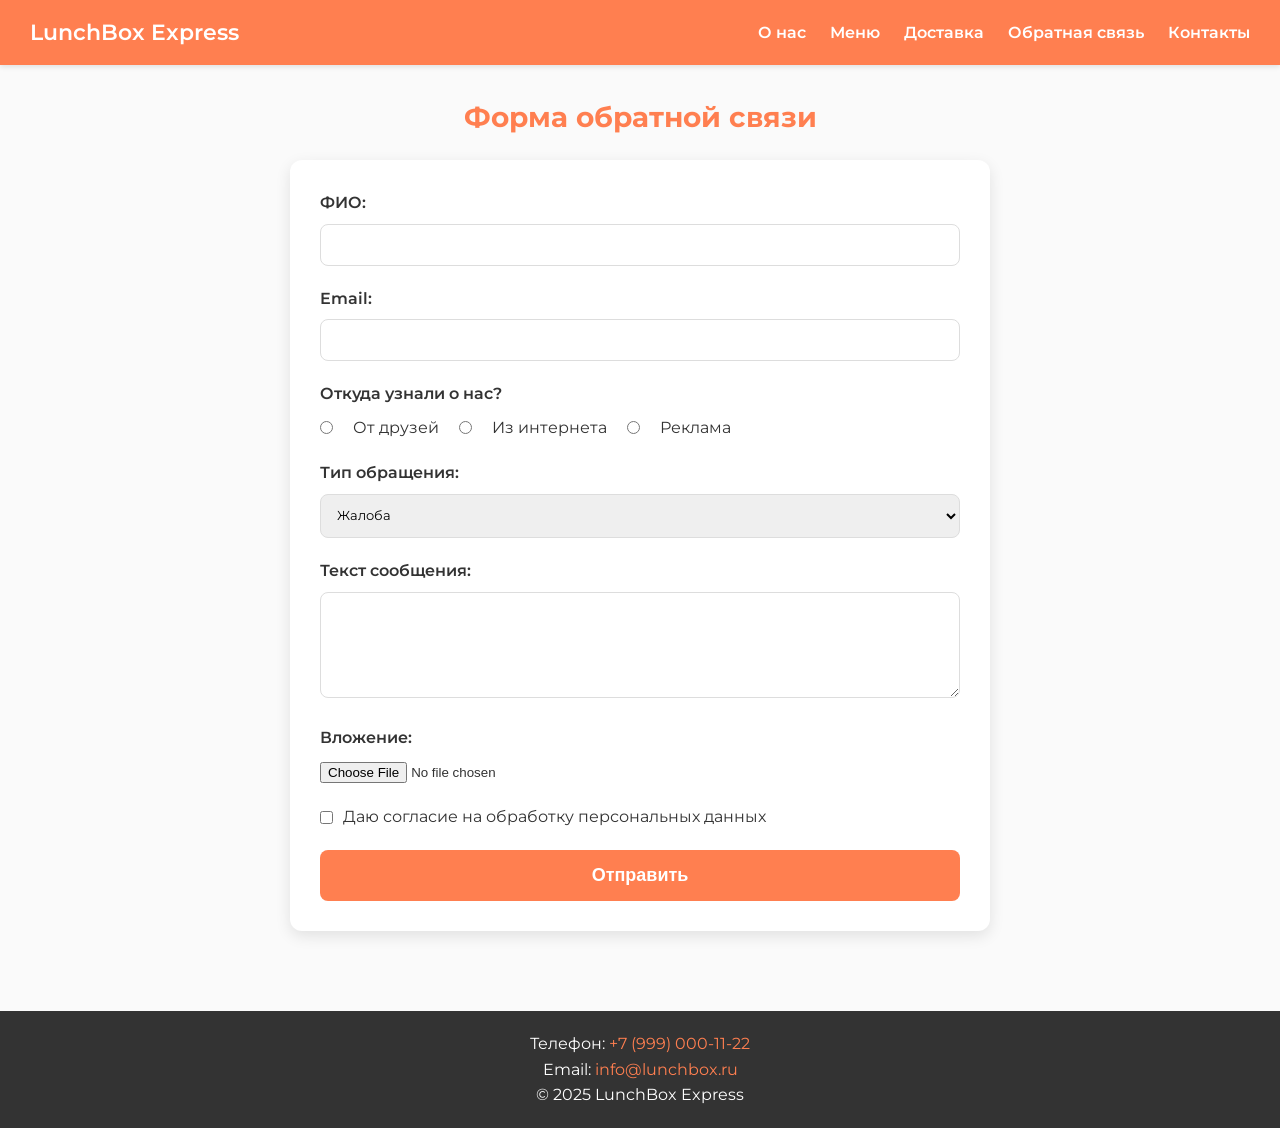
==== feedback.html @ bb9efc87 "laba 2 added" ====
<!DOCTYPE html>
<html lang="ru">
<head>
  <meta charset="UTF-8">
  <meta name="viewport" content="width=device-width, initial-scale=1.0">
  <title>Обратная связь - LunchBox Express</title>
  <link href="https://fonts.googleapis.com/css2?family=Montserrat:wght@400;600&display=swap" rel="stylesheet">
  <link rel="stylesheet" href="style.css">
</head>
<body>
  <header>
    <div class="logo"><a href="index.html" style="color: white; text-decoration: none;">LunchBox Express</a></div>
    <nav>
      <a href="index.html#about">О нас</a> <!-- "Обратная ссылка на index.html-->
      <a href="index.html#menu">Меню</a>
      <a href="index.html#delivery">Доставка</a>
      <a href="feedback.html">Обратная связь</a>
      <a href="index.html#contacts">Контакты</a> 
    </nav>
  </header>

  <main>
    <section id="feedback-form">
      <h2>Форма обратной связи</h2>
      <form action="https://httpbin.org/post" method="POST" class="feedback-form" enctype="multipart/form-data">
      <!-- Ссылка на указаный в методичке сайт + информация о форме -->
        <div class="form-group">
          <label for="fullName">ФИО:</label>
          <input type="text" id="fullName" name="fullName" required>
        </div>

        <div class="form-group">
          <label for="email">Email:</label>
          <input type="email" id="email" name="email" required>
        </div>

        <div class="form-group">
          <label>Откуда узнали о нас?</label>
          <div class="radio-group"> <!-- Группа "радио-кнопок"-->
            <input type="radio" id="source_friends" name="source" value="friends">
            <label for="source_friends">От друзей</label>
            <input type="radio" id="source_internet" name="source" value="internet">
            <label for="source_internet">Из интернета</label>
            <input type="radio" id="source_ad" name="source" value="ad">
            <label for="source_ad">Реклама</label>
          </div>
        </div>
        
        <div class="form-group">
          <label for="appealType">Тип обращения:</label>
          <select id="appealType" name="appealType"> <!-- Группа "выпадающего списка"-->
            <option value="complaint">Жалоба</option>
            <option value="suggestion">Предложение</option>
          </select>
        </div>

        <div class="form-group"> <!-- Большое текстовое поле для обратной связи -->
          <label for="message">Текст сообщения:</label>
          <textarea id="message" name="message" rows="5" required></textarea>
        </div>

        <div class="form-group">
          <label for="attachment">Вложение:</label>
          <input type="file" id="attachment" name="attachment">
        </div>

        <div class="form-group-checkbox">
          <input type="checkbox" id="consent" name="consent" required>
          <label for="consent">Даю согласие на обработку персональных данных</label>
        </div>

        <button type="submit" class="submit-btn">Отправить</button>
      </form>
    </section>
  </main>

  <footer id="contacts">
    <p>Телефон: <a href="tel:+79990001122">+7 (999) 000-11-22</a></p>
    <p>Email: <a href="mailto:info@lunchbox.ru">info@lunchbox.ru</a></p>
    <p>© 2025 LunchBox Express</p>
  </footer>
</body>
</html>
---- style.css ----
/* Сброс стилей для всех элементов, вроде как неоходим */
* {
  margin: 0;
  padding: 0;
  box-sizing: border-box;
}

/* Основные стили для body: шрифт, цвет, фон, межстрочный интервал */
body {
  font-family: 'Montserrat', sans-serif;
  font-size: 16px;
  color: #333;
  background-color: #fafafa;
  line-height: 1.6;
}

/* Стили для шапки сайта */
header {
  background-color: #ff7f50; /* Оранжевый фон */
  color: white; /* Белый текст */
  display: flex; /* Flex-контейнер, нужен для создания адаптивных макетов */
  justify-content: space-between; /* Равномерно распределяет элементы по краям */
  align-items: center; /* Вырвнивает содержимое flex-контейнера по центру */
  padding: 15px 30px; /* Внутренние отступы */
  box-shadow: 0 2px 5px rgba(0,0,0,0.1); /* Тень для шапки */
}

/* Стили для логотипа */
.logo {
  font-size: 22px;
  font-weight: 600;
}

/* Стили для ссылок в навигации */
nav a {
  margin-left: 20px; /* Отступ между ссылками */
  text-decoration: none; /* Без подчеркивания */
  font-weight: 600;
  color: white;
  transition: opacity 0.3s; /* Плавное изменение прозрачности при загрузке сайта */
}

/* Эффект наведения на ссылки */
nav a:hover {
  opacity: 0.7;
}

/* Стили для основного контента */
main {
  padding: 30px;
  max-width: 900px; /* Ограничиваем ширину контента для лучшей читаемости */
  margin: 0 auto; /* Центрируем блок main */
}

/* Отступ между секциями */
section {
  margin-bottom: 50px;
}

/* Стили для заголовков второго уровня */
h2 {
  font-size: 28px; /* Увеличили размер заголовка */
  margin-bottom: 20px;
  color: #ff7f50;
  text-align: center; /* Центрируем заголовки секций */
}

/* Стили для изображений */
img {
  width: 100%; /* Ширина на 100% от родительского блока */
  max-width: 500px;
  border-radius: 12px; /* Скругление углов */
  margin: 0 auto 15px; /* Центрируем картинку */
  display: block;
  box-shadow: 0 4px 15px rgba(0,0,0,0.1); /* Тень для изображения */
}

/* Стили для таблицы */
table {
  width: 100%;
  border-collapse: collapse; /* Убирает двойные линии */
  background: white;
  box-shadow: 0 4px 12px rgba(0,0,0,0.05); /* Тень */
  border-radius: 8px;
  overflow: hidden; /* Скрываем всё, что выходит за скруглённые углы */
}

/* Стили для ячеек таблицы */
th, td {
  padding: 12px 15px;
  border-bottom: 1px solid #ddd;
  text-align: left;
}

/* Стили для заголовков таблицы */
th {
  background-color: #ff7f50;
  color: white;
}

/* Эффект наведения на строки таблицы */
tr:hover {
  background-color: #f9f9f9;
}

/* Стили для маркированных списков */
ul {
  list-style: none; /* Убираем стандартные маркеры */
  padding-left: 0;
}

/* Стили для элементов списка */
ul li {
  background: #fff;
  padding: 10px 15px;
  margin-bottom: 8px;
  border-radius: 5px;
  box-shadow: 0 2px 5px rgba(0,0,0,0.05); /* Небольшая тень для каждого пункта */
}

/* Стили для футера */
footer {
  background-color: #333;
  color: white;
  text-align: center;
  padding: 20px;
}

/* Стили для ссылок в футере */
footer a {
  color: #ff7f50;
  text-decoration: none;
}

/* Эффект наведения на ссылки в футере */
footer a:hover {
  text-decoration: underline;
}

/* --- НОВЫЕ СТИЛИ ДЛЯ ФОРМЫ ОБРАТНОЙ СВЯЗИ --- */

/* Стили для контейнера формы */
.feedback-form {
  background: white; /* Белый фон */
  padding: 30px; /* Внутренние отступы */
  border-radius: 12px; /* Скругление углов */
  box-shadow: 0 5px 15px rgba(0,0,0,0.1); /* Тень */
  max-width: 700px; /* Максимальная ширина формы */
  margin: 0 auto; /* Центрирование */
}

/* Стили для группы элементов (метка + поле ввода) */
.form-group {
  margin-bottom: 20px; /* Отступ снизу */
}

/* Стили для текстовых меток */
.form-group label {
  display: block; /* Метка занимает всю ширину */
  margin-bottom: 8px; /* Отступ от поля ввода */
  font-weight: 600; /* Жирный шрифт */
}

/* Общие стили для полей ввода, текстовой области и селектора */
.form-group input[type="text"],
.form-group input[type="email"],
.form-group textarea,
.form-group select {
  width: 100%; /* Занимают всю ширину родителя */
  padding: 12px; /* Внутренние отступы для комфортного ввода */
  border: 1px solid #ddd; /* Светлая рамка */
  border-radius: 8px; /* Скругление углов */
  font-family: 'Montserrat', sans-serif; /* Наследуем шрифт */
}

/* Стили для группы радио-кнопок */
.radio-group {
    display: flex; /* Используем flex для выравнивания в ряд */
    gap: 20px; /* Расстояние между кнопками */
    align-items: center; /* Вертикальное выравнивание по центру */
}

/* Стили для меток у радио-кнопок, чтобы они не были жирными */
.radio-group label {
    margin-bottom: 0;
    font-weight: normal;
}

/* Стили для группы с чекбоксом */
.form-group-checkbox {
  display: flex;
  align-items: center;
  margin-bottom: 20px;
}

/* Отступ справа от чекбокса */
.form-group-checkbox input {
  margin-right: 10px;
}

/* Стили для кнопки отправки */
.submit-btn {
  display: block; /* Блочный элемент для применения ширины */
  width: 100%; /* На всю ширину формы */
  padding: 15px; /* Большие отступы для удобного нажатия */
  background-color: #ff7f50; /* Фирменный оранжевый цвет */
  color: white; /* Белый текст */
  border: none; /* Убираем рамку */
  border-radius: 8px; /* Скругляем углы */
  font-size: 18px; /* Крупный шрифт */
  font-weight: 600; /* Жирный текст */
  cursor: pointer; /* Курсор в виде руки при наведении */
  transition: background-color 0.3s; /* Плавный переход цвета */
}

/* Эффект при наведении на кнопку */
.submit-btn:hover {
  background-color: #e56a3a; /* Более тёмный оттенок оранжевого */
}
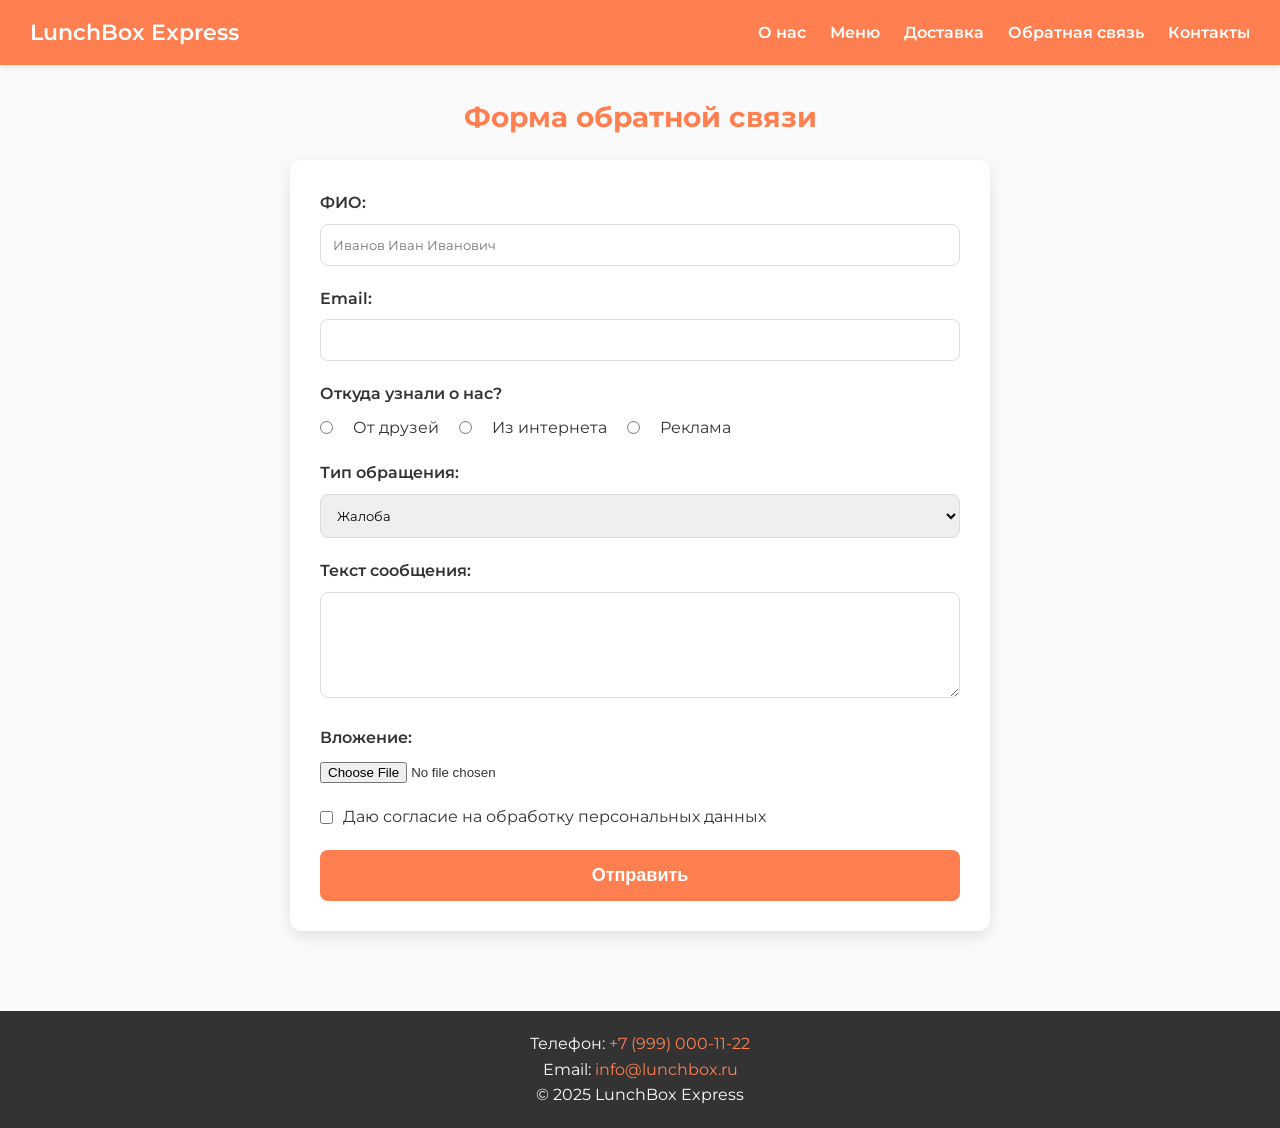
==== commit 795e7b79: "placeholder_added" ====
--- a/feedback.html
+++ b/feedback.html
@@ -11,7 +11,7 @@
   <header>
     <div class="logo"><a href="index.html" style="color: white; text-decoration: none;">LunchBox Express</a></div>
     <nav>
-      <a href="index.html#about">О нас</a> <!-- "Обратная ссылка на index.html-->
+      <a href="index.html#about">О нас</a> 
       <a href="index.html#menu">Меню</a>
       <a href="index.html#delivery">Доставка</a>
       <a href="feedback.html">Обратная связь</a>
@@ -23,20 +23,20 @@
     <section id="feedback-form">
       <h2>Форма обратной связи</h2>
       <form action="https://httpbin.org/post" method="POST" class="feedback-form" enctype="multipart/form-data">
-      <!-- Ссылка на указаный в методичке сайт + информация о форме -->
         <div class="form-group">
           <label for="fullName">ФИО:</label>
-          <input type="text" id="fullName" name="fullName" required>
+          <input placeholder = "Иванов Иван Иванович" type="text" id="fullName" name="fullName" required>
         </div>
 
-        <div class="form-group">
+        <div class="form-group"> 
           <label for="email">Email:</label>
           <input type="email" id="email" name="email" required>
         </div>
 
         <div class="form-group">
           <label>Откуда узнали о нас?</label>
-          <div class="radio-group"> <!-- Группа "радио-кнопок"-->
+
+          <div class="radio-group">
             <input type="radio" id="source_friends" name="source" value="friends">
             <label for="source_friends">От друзей</label>
             <input type="radio" id="source_internet" name="source" value="internet">
@@ -48,13 +48,13 @@
         
         <div class="form-group">
           <label for="appealType">Тип обращения:</label>
-          <select id="appealType" name="appealType"> <!-- Группа "выпадающего списка"-->
+          <select id="appealType" name="appealType">
             <option value="complaint">Жалоба</option>
             <option value="suggestion">Предложение</option>
           </select>
         </div>
 
-        <div class="form-group"> <!-- Большое текстовое поле для обратной связи -->
+        <div class="form-group"> 
           <label for="message">Текст сообщения:</label>
           <textarea id="message" name="message" rows="5" required></textarea>
         </div>
